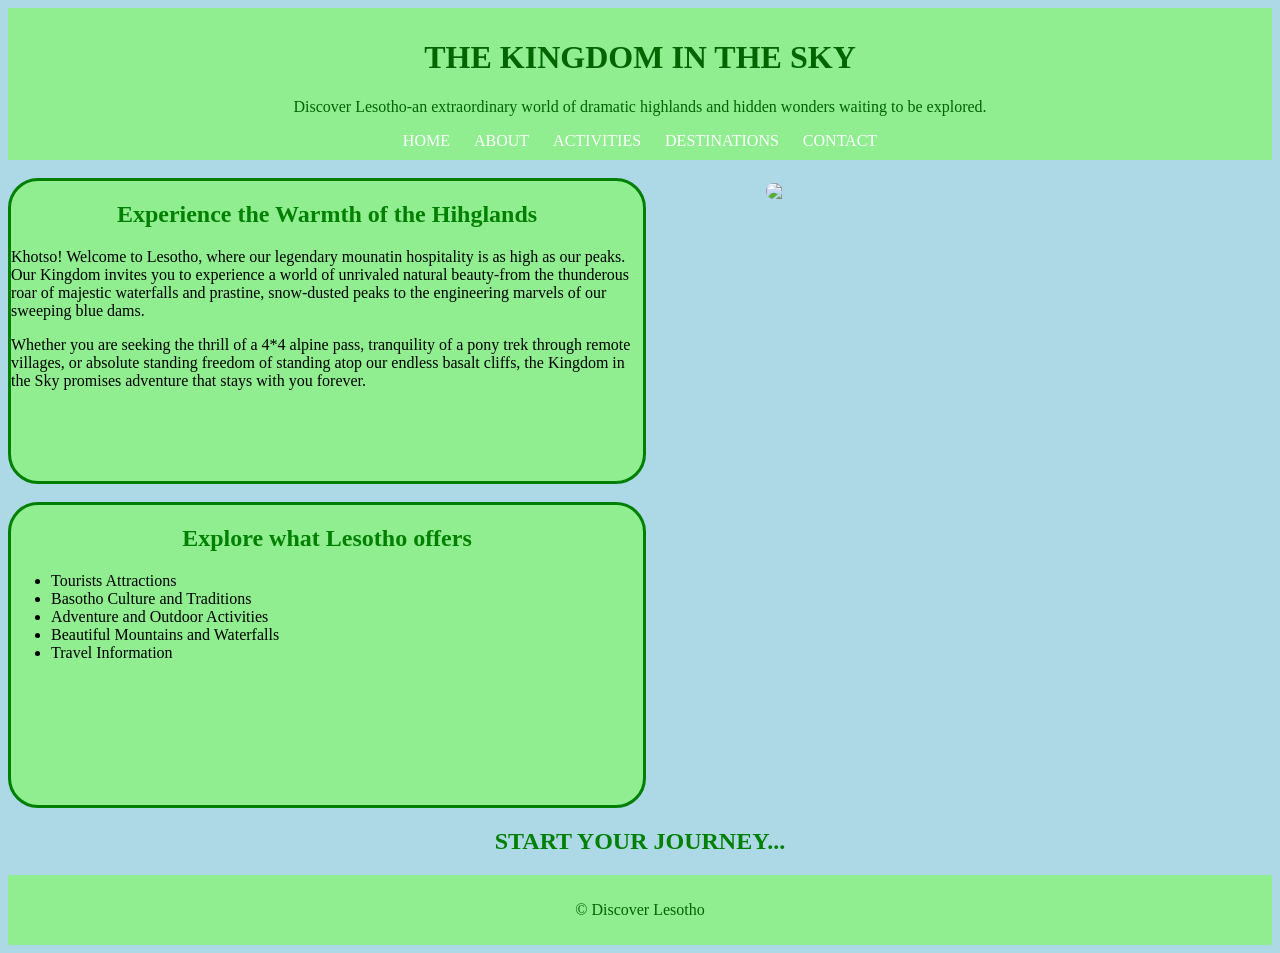
==== index.html @ 47204ad6 "Add files via upload" ====
<!DOCTYPE html>
<html>
<head>
	<meta charset="utf-8">
	<meta name="viewport" content="width=device-width, initial-scale=1">
	<title>TOURISM SITE</title>
	<link rel="stylesheet" href="style.css">
</head>
<body>
	<header>
	<h1>THE KINGDOM IN THE SKY</h1>
	<p>Discover Lesotho-an extraordinary world of dramatic highlands and hidden wonders waiting to be explored.</p>

	<nav>
		<a href="index.html">HOME</a>
		<a href="about.html">ABOUT</a>
		<a href="services.html">ACTIVITIES</a>
		<a href="gallery.html">DESTINATIONS</a>
		<a href="contact.html">CONTACT</a>
	</nav>
</header><br>

<main class="containe">

	<section class="mysec" id="div">
	<h2>Experience the Warmth of the Hihglands</h2>
	<p>Khotso! Welcome to Lesotho, where our legendary mounatin hospitality is as high as our peaks. Our Kingdom invites you to experience a world of unrivaled natural beauty-from the thunderous roar of majestic waterfalls and prastine, snow-dusted peaks to the engineering marvels of our sweeping blue dams.</p>

	<p>Whether you are seeking the thrill of a 4*4 alpine pass, tranquility of a pony trek through remote villages, or absolute standing freedom of standing atop our endless basalt cliffs, the Kingdom in the Sky promises adventure that stays with you forever.</p>
	
</section><br>

	<section class="mysec" id="div">

	<h2>Explore what Lesotho offers</h2>

	<ul>
		<li>Tourists Attractions</li>
		<li>Basotho Culture and Traditions</li>
		<li>Adventure and Outdoor Activities</li>
		<li>Beautiful Mountains and Waterfalls</li>
		<li>Travel Information</li>
	</ul>
	</section>
	</main>

	<div class="picture">
	<img src="Images/IMG_b.jpg" class="pic">	
	</div>
    
 	

<h2>START YOUR JOURNEY...</h2>
	
</body>
<footer><p>&copy Discover Lesotho</footer>
</html>
---- style.css ----
body{
    background-color: lightblue;
}

nav a {
    color: white;
    text-decoration: none;
    margin: 10px;
}

nav a:hover {
    color: green;
}

header {
    background-color: lightgreen;
    color: darkgreen;
    text-align: center;
    padding: 10px;
}

h2 {
    color: green;
    text-align: center;
}

footer{
    background-color: lightgreen;
    text-align: center;
    padding: 10px;
    color: darkgreen;
}

section{
    border: 3px solid green;
    background-color: lightgreen;
    width: 50%;
    overflow: hidden;
    border-radius: 10px;
    
    }

    
}
.container{
    display: flex;
    gap: 10px;
    flex-wrap: ;
}
.content-box{
     flex-wrap: wrap;
     border-radius: 20px;
     
}

#div{
    width: 50%;
    height: 300px;
    border-radius: 30px;
}

#fast{
    width: 100%;
    height: 200px;
    border-radius: 50px;
}

    .pic{
    display:circle;    
    border-radius:28px;
    float: right;
    margin-left:-100px;
    margin-top:-625px;
    width: 40%;
}

.gallery-img{
    height: 10000%;
}

.form-container {
    display: flex;
    justify-content: center;
    align-items: flex-start;
    gap: 30px;
    padding: 30px;
}

.form-box {
    background-color: white;
    width: 50%;
    padding: 20px;
    border: 2px solid;
    border-radius: 10px;
}

.form-group {
    display: flex;
    flex-direction: column;
    margin-bottom: 15px;
}

.form-group label{
    margin-bottom: 5px;
}
.mysec img{
    width: 50%;
    height:50%;
}


#bookingForm{
    width: 50%;
    height: 100%;
}
@media screen and (max-width: 800px){
    .form-container{
        flex-direction: column;
    }

    .form-box{
        width: 200px;
        box-sizing: border-box;
    }
}
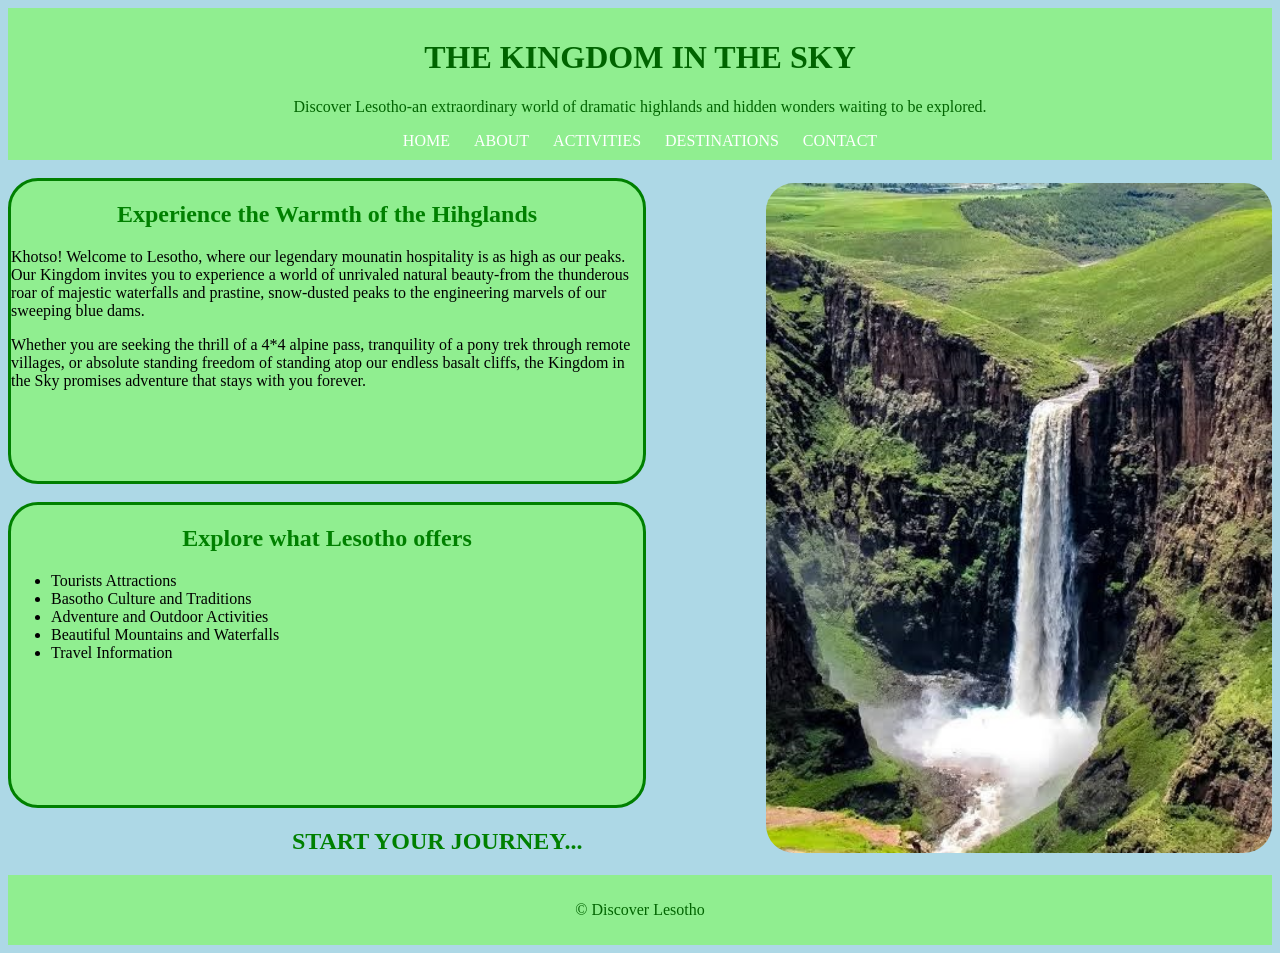
==== commit 8d3953db: "Update index.html" ====
--- a/index.html
+++ b/index.html
@@ -45,7 +45,7 @@
 	</main>
 
 	<div class="picture">
-	<img src="Images/IMG_b.jpg" class="pic">	
+	<img src="IMG_b.jpg" class="pic">	
 	</div>
     
  	
@@ -54,4 +54,4 @@
 	
 </body>
 <footer><p>&copy Discover Lesotho</footer>
-</html>+</html>
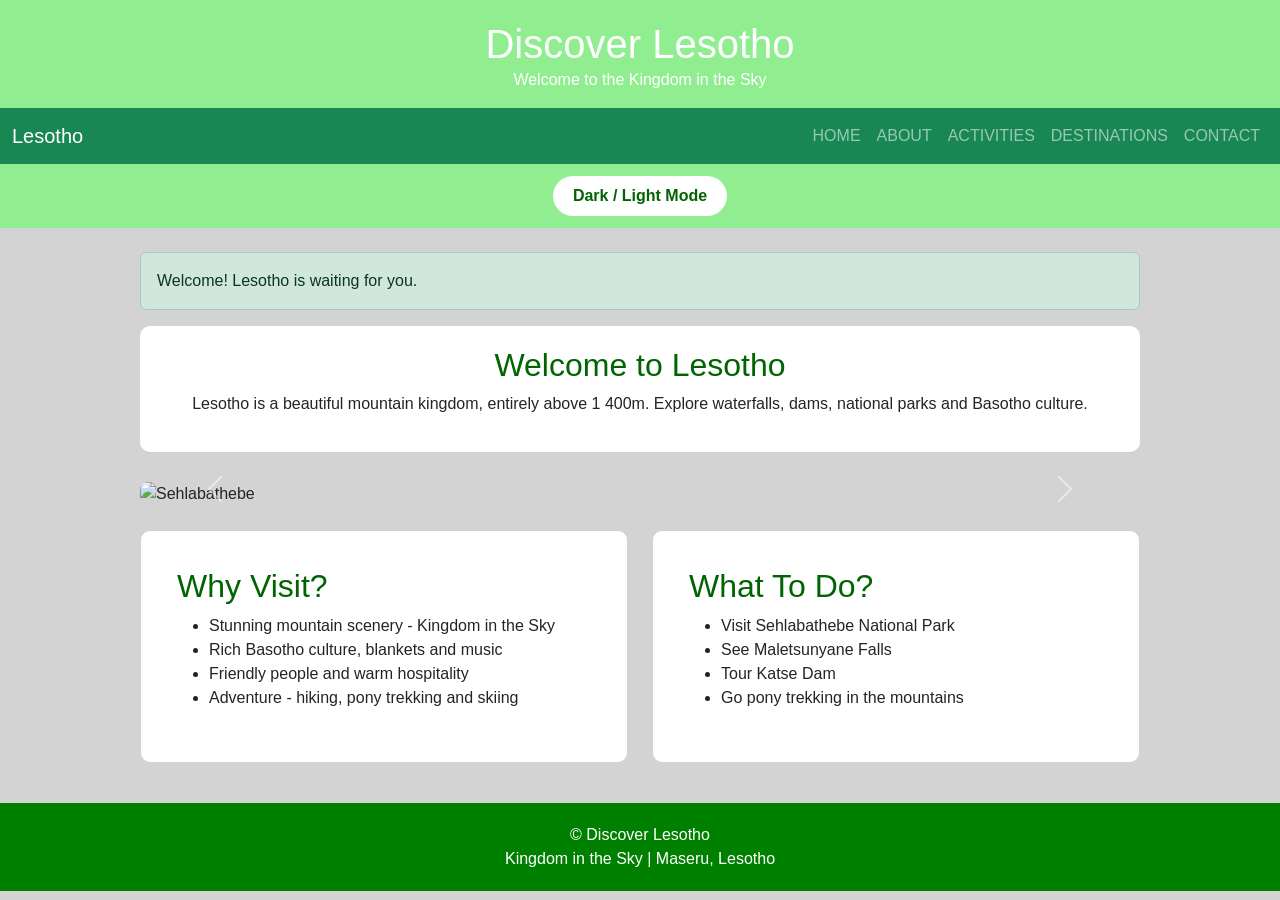
==== commit 6f377564: "Add files via upload" ====
--- a/index.html
+++ b/index.html
@@ -1,57 +1,89 @@
 <!DOCTYPE html>
 <html>
 <head>
-	<meta charset="utf-8">
-	<meta name="viewport" content="width=device-width, initial-scale=1">
-	<title>TOURISM SITE</title>
-	<link rel="stylesheet" href="style.css">
+    <meta charset="utf-8">
+    <meta name="viewport" content="width=device-width, initial-scale=1">
+    <title>Discover Lesotho - Home</title>
+    <link href="https://cdn.jsdelivr.net/npm/bootstrap@5.3.8/dist/css/bootstrap.min.css" rel="stylesheet">
+    <script src="https://cdn.jsdelivr.net/npm/bootstrap@5.3.8/dist/js/bootstrap.bundle.min.js"></script>
+    <link rel="stylesheet" href="style.css">
 </head>
 <body>
-	<header>
-	<h1>THE KINGDOM IN THE SKY</h1>
-	<p>Discover Lesotho-an extraordinary world of dramatic highlands and hidden wonders waiting to be explored.</p>
 
-	<nav>
-		<a href="index.html">HOME</a>
-		<a href="about.html">ABOUT</a>
-		<a href="services.html">ACTIVITIES</a>
-		<a href="gallery.html">DESTINATIONS</a>
-		<a href="contact.html">CONTACT</a>
-	</nav>
-</header><br>
+<header>
+    <h1>Discover Lesotho</h1>
+    <p>Welcome to the Kingdom in the Sky</p>
+    <p id="welcomeBack"></p>
+    <nav class="navbar navbar-expand-sm navbar-dark bg-success">
+        <div class="container-fluid">
+            <a class="navbar-brand" href="index.html">Lesotho</a>
+            <div class="navbar-nav">
+                <a class="nav-link" href="index.html">HOME</a>
+                <a class="nav-link" href="about.html">ABOUT</a>
+                <a class="nav-link" href="services.html">ACTIVITIES</a>
+                <a class="nav-link" href="gallery.html">DESTINATIONS</a>
+                <a class="nav-link" href="contact.html">CONTACT</a>
+            </div>
+        </div>
+    </nav>
+    <button class="theme-btn" onclick="changeMode()">Dark / Light Mode</button>
+</header>
 
-<main class="containe">
+<main class="container">
+    <br>
+    <div class="alert alert-success">Welcome! Lesotho is waiting for you.</div>
 
-	<section class="mysec" id="div">
-	<h2>Experience the Warmth of the Hihglands</h2>
-	<p>Khotso! Welcome to Lesotho, where our legendary mounatin hospitality is as high as our peaks. Our Kingdom invites you to experience a world of unrivaled natural beauty-from the thunderous roar of majestic waterfalls and prastine, snow-dusted peaks to the engineering marvels of our sweeping blue dams.</p>
+    <div class="box text-center">
+        <h2>Welcome to Lesotho</h2>
+        <p>Lesotho is a beautiful mountain kingdom, entirely above 1 400m. Explore waterfalls, dams, national parks and Basotho culture.</p>
+    </div>
 
-	<p>Whether you are seeking the thrill of a 4*4 alpine pass, tranquility of a pony trek through remote villages, or absolute standing freedom of standing atop our endless basalt cliffs, the Kingdom in the Sky promises adventure that stays with you forever.</p>
-	
-</section><br>
+    <div id="mySlide" class="carousel slide" data-bs-ride="carousel">
+        <div class="carousel-inner">
+            <div class="carousel-item active"><img class="pic" src="Images/sehla.jpg" style="height:280px" alt="Sehlabathebe"></div>
+            <div class="carousel-item"><img class="pic" src="Images/mal.jpg" style="height:280px" alt="Maletsunyane"></div>
+            <div class="carousel-item"><img class="pic" src="Images/katse.jpg" style="height:280px" alt="Katse Dam"></div>
+        </div>
+        <button class="carousel-control-prev" data-bs-target="#mySlide" data-bs-slide="prev"><span class="carousel-control-prev-icon"></span></button>
+        <button class="carousel-control-next" data-bs-target="#mySlide" data-bs-slide="next"><span class="carousel-control-next-icon"></span></button>
+    </div>
+    <br>
 
-	<section class="mysec" id="div">
+    <div class="row">
+        <div class="col-sm-6">
+            <div class="card box">
+                <div class="card-body">
+                    <h2 class="card-title">Why Visit?</h2>
+                    <ul>
+                        <li>Stunning mountain scenery - Kingdom in the Sky</li>
+                        <li>Rich Basotho culture, blankets and music</li>
+                        <li>Friendly people and warm hospitality</li>
+                        <li>Adventure - hiking, pony trekking and skiing</li>
+                    </ul>
+                </div>
+            </div>
+        </div>
+        <div class="col-sm-6">
+            <div class="card box">
+                <div class="card-body">
+                    <h2 class="card-title">What To Do?</h2>
+                    <ul>
+                        <li>Visit Sehlabathebe National Park</li>
+                        <li>See Maletsunyane Falls</li>
+                        <li>Tour Katse Dam</li>
+                        <li>Go pony trekking in the mountains</li>
+                    </ul>
+                </div>
+            </div>
+        </div>
+    </div>
+</main>
 
-	<h2>Explore what Lesotho offers</h2>
+<footer>
+    <p>&copy; Discover Lesotho</p>
+    <p>Kingdom in the Sky | Maseru, Lesotho</p>
+</footer>
 
-	<ul>
-		<li>Tourists Attractions</li>
-		<li>Basotho Culture and Traditions</li>
-		<li>Adventure and Outdoor Activities</li>
-		<li>Beautiful Mountains and Waterfalls</li>
-		<li>Travel Information</li>
-	</ul>
-	</section>
-	</main>
-
-	<div class="picture">
-	<img src="IMG_b.jpg" class="pic">	
-	</div>
-    
- 	
-
-<h2>START YOUR JOURNEY...</h2>
-	
+<script src="script.js"></script>
 </body>
-<footer><p>&copy Discover Lesotho</footer>
-</html>
+</html>
--- a/style.css
+++ b/style.css
@@ -1,125 +1,172 @@
-body{
-    background-color: lightblue;
-}
-
-nav a {
-    color: white;
-    text-decoration: none;
-    margin: 10px;
-}
-
-nav a:hover {
-    color: green;
+body {
+    background: lightgrey;
+    font-family: Arial;
+    margin: 0;
 }
 
 header {
-    background-color: lightgreen;
-    color: darkgreen;
+    background: lightgreen;
     text-align: center;
-    padding: 10px;
+    padding-top: 20px;
 }
 
-h2 {
-    color: green;
-    text-align: center;
+header h1 {
+    color: white;
+    margin: 0;
 }
 
-footer{
-    background-color: lightgreen;
-    text-align: center;
-    padding: 10px;
+header p {
+    color: white;
+}
+
+/* SECTIONS FILL 80% OF SCREEN */
+.container {
+    width: 80%;
+    max-width: 1100px;
+    margin: 0 auto;
+}
+
+.box {
+    background: white;
+    padding: 20px;
+    border-radius: 10px;
+    margin-bottom: 20px;
+    width: 100%;
+}
+
+.box h2 {
     color: darkgreen;
 }
 
-section{
-    border: 3px solid green;
-    background-color: lightgreen;
-    width: 50%;
-    overflow: hidden;
-    border-radius: 10px;
-    
-    }
-
-    
-}
-.container{
-    display: flex;
-    gap: 10px;
-    flex-wrap: ;
-}
-.content-box{
-     flex-wrap: wrap;
-     border-radius: 20px;
-     
+.pic {
+    width: 100%;
+    height: 200px;
+    border-radius: 8px;
+    margin-top: 10px;
 }
 
-#div{
-    width: 50%;
-    height: 300px;
-    border-radius: 30px;
+.caption {
+    text-align: center;
+    color: grey;
+    font-size: 14px;
 }
 
-#fast{
+.field {
     width: 100%;
-    height: 200px;
-    border-radius: 50px;
+    padding: 10px;
+    border: 1px solid grey;
+    border-radius: 5px;
+    margin-bottom: 10px;
 }
 
-    .pic{
-    display:circle;    
-    border-radius:28px;
-    float: right;
-    margin-left:-100px;
-    margin-top:-625px;
-    width: 40%;
+.btn {
+    background: green;
+    color: white;
+    padding: 12px;
+    width: 100%;
+    border: none;
+    border-radius: 5px;
+    font-weight: bold;
 }
 
-.gallery-img{
-    height: 10000%;
+.theme-btn {
+    background: white;
+    color: darkgreen;
+    padding: 8px 20px;
+    border: none;
+    border-radius: 20px;
+    font-weight: bold;
+    margin: 12px;
 }
 
-.form-container {
-    display: flex;
-    justify-content: center;
-    align-items: flex-start;
-    gap: 30px;
-    padding: 30px;
+/* FOOTER */
+footer {
+    background: green;
+    color: white;
+    text-align: center;
+    padding: 20px;
+    margin-top: 20px;
 }
 
-.form-box {
-    background-color: white;
-    width: 50%;
-    padding: 20px;
-    border: 2px solid;
-    border-radius: 10px;
+footer p {
+    color: white;
+    margin: 0;
 }
 
-.form-group {
-    display: flex;
-    flex-direction: column;
-    margin-bottom: 15px;
+.error {
+    color: red;
+    font-size: 14px;
 }
 
-.form-group label{
-    margin-bottom: 5px;
-}
-.mysec img{
-    width: 50%;
-    height:50%;
+/* DARK MODE */
+body.dark {
+    background: black;
+    color: white;
 }
 
+body.dark .box {
+    background: darkgrey;
+    color: white;
+}
 
-#bookingForm{
-    width: 50%;
-    height: 100%;
+body.dark header {
+    background: darkgreen;
 }
-@media screen and (max-width: 800px){
-    .form-container{
-        flex-direction: column;
+
+/* MEDIA QUERIES */
+
+/* PHONE - less than 600px - fill 95% */
+@media (max-width: 600px) {
+    .container {
+        width: 95%;
     }
-
-    .form-box{
-        width: 200px;
-        box-sizing: border-box;
+    header h1 {
+        font-size: 24px;
+    }
+    header p {
+        font-size: 14px;
+    }
+    .box {
+        padding: 12px;
+    }
+    .pic {
+        height: 160px;
+    }
+    nav a {
+        display: block;
+        padding: 10px;
+    }
+    .theme-btn {
+        width: 90%;
+    }
+    footer {
+        font-size: 14px;
     }
 }
+
+/* TABLET - 601px to 900px - fill 85% */
+@media (min-width: 601px) and (max-width: 900px) {
+    .container {
+        width: 85%;
+    }
+    header h1 {
+        font-size: 32px;
+    }
+    .pic {
+        height: 180px;
+    }
+    .box {
+        padding: 15px;
+    }
+}
+
+/* LAPTOP - more than 901px - fill 80% */
+@media (min-width: 901px) {
+    .container {
+        width: 80%;
+        max-width: 1100px;
+    }
+    .pic {
+        height: 220px;
+    }
+}
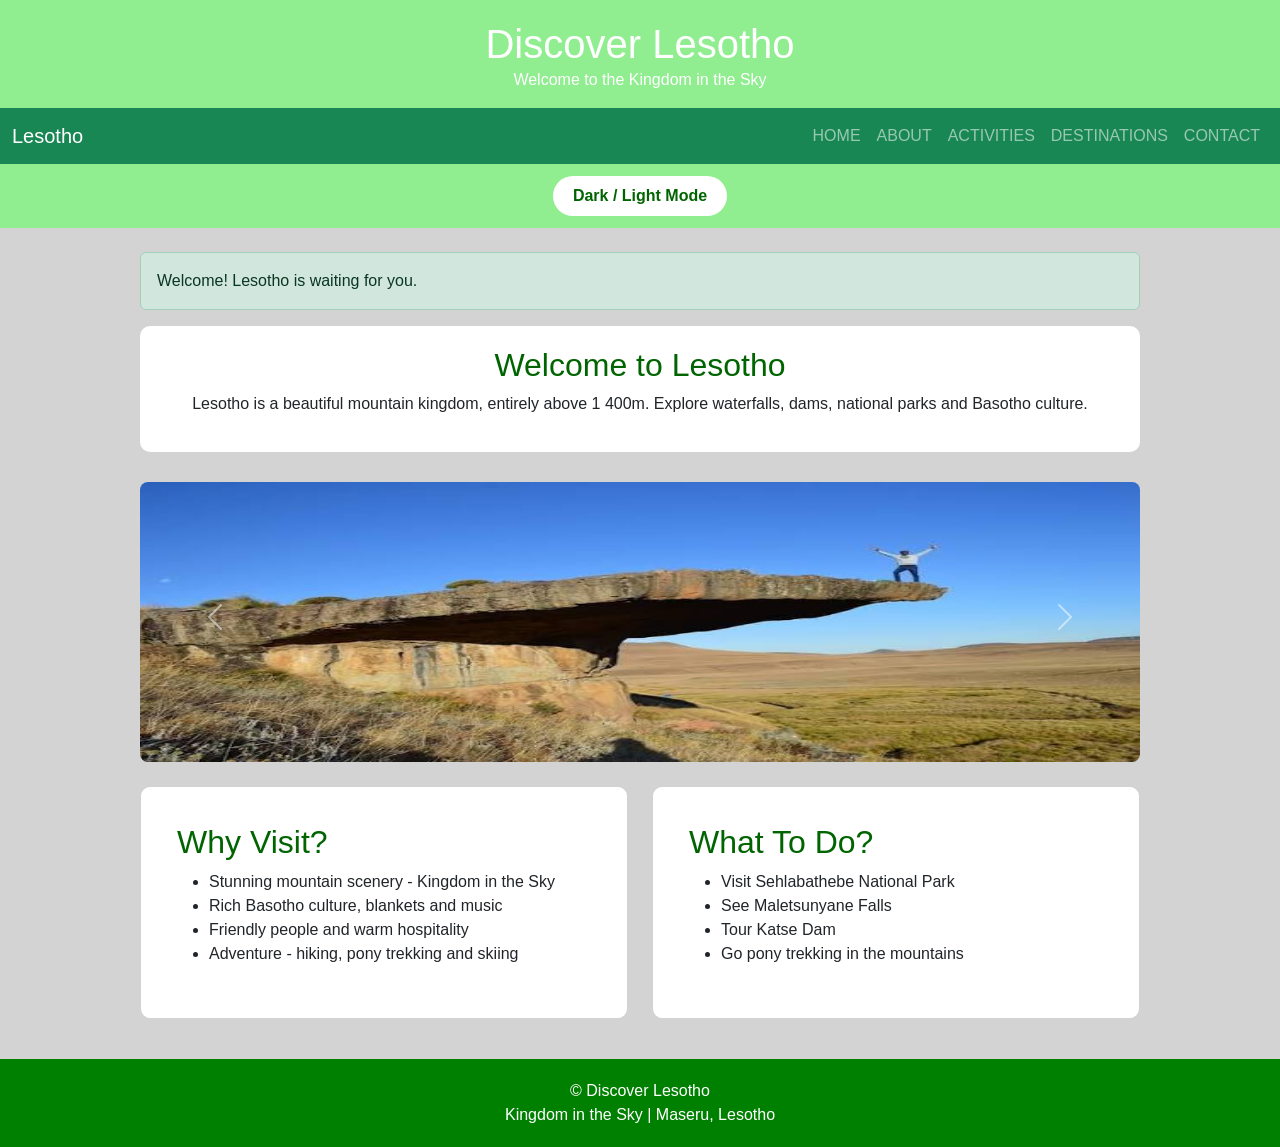
==== commit 72028196: "Update index.html" ====
--- a/index.html
+++ b/index.html
@@ -40,9 +40,9 @@
 
     <div id="mySlide" class="carousel slide" data-bs-ride="carousel">
         <div class="carousel-inner">
-            <div class="carousel-item active"><img class="pic" src="Images/sehla.jpg" style="height:280px" alt="Sehlabathebe"></div>
-            <div class="carousel-item"><img class="pic" src="Images/mal.jpg" style="height:280px" alt="Maletsunyane"></div>
-            <div class="carousel-item"><img class="pic" src="Images/katse.jpg" style="height:280px" alt="Katse Dam"></div>
+            <div class="carousel-item active"><img class="pic" src="sehla.jpg" style="height:280px" alt="Sehlabathebe"></div>
+            <div class="carousel-item"><img class="pic" src="mal.jpg" style="height:280px" alt="Maletsunyane"></div>
+            <div class="carousel-item"><img class="pic" src="katse.jpg" style="height:280px" alt="Katse Dam"></div>
         </div>
         <button class="carousel-control-prev" data-bs-target="#mySlide" data-bs-slide="prev"><span class="carousel-control-prev-icon"></span></button>
         <button class="carousel-control-next" data-bs-target="#mySlide" data-bs-slide="next"><span class="carousel-control-next-icon"></span></button>
@@ -86,4 +86,4 @@
 
 <script src="script.js"></script>
 </body>
-</html>+</html>
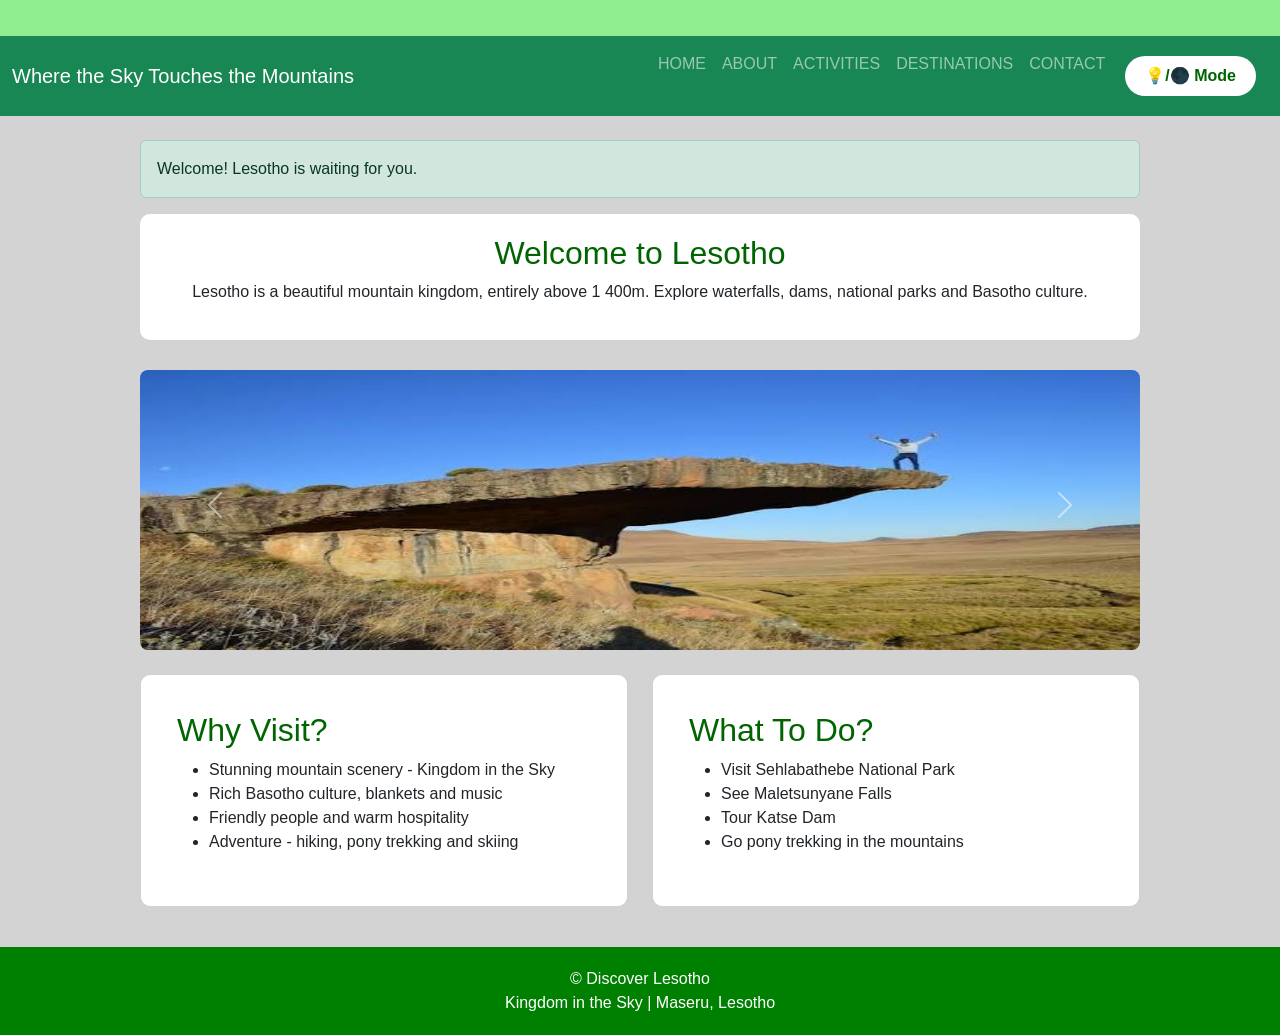
==== commit 0c04b547: "Update index.html" ====
--- a/index.html
+++ b/index.html
@@ -1,6 +1,6 @@
 <!DOCTYPE html>
 <html>
-<head>
+    <head>
     <meta charset="utf-8">
     <meta name="viewport" content="width=device-width, initial-scale=1">
     <title>Discover Lesotho - Home</title>
@@ -11,22 +11,20 @@
 <body>
 
 <header>
-    <h1>Discover Lesotho</h1>
-    <p>Welcome to the Kingdom in the Sky</p>
     <p id="welcomeBack"></p>
     <nav class="navbar navbar-expand-sm navbar-dark bg-success">
         <div class="container-fluid">
-            <a class="navbar-brand" href="index.html">Lesotho</a>
+            <h1 class="navbar-brand">Where the Sky Touches the Mountains </h1>
             <div class="navbar-nav">
                 <a class="nav-link" href="index.html">HOME</a>
                 <a class="nav-link" href="about.html">ABOUT</a>
                 <a class="nav-link" href="services.html">ACTIVITIES</a>
                 <a class="nav-link" href="gallery.html">DESTINATIONS</a>
                 <a class="nav-link" href="contact.html">CONTACT</a>
+                <button class="theme-btn" onclick="changeMode()">💡/🌑 Mode</button>
             </div>
         </div>
     </nav>
-    <button class="theme-btn" onclick="changeMode()">Dark / Light Mode</button>
 </header>
 
 <main class="container">
--- a/style.css
+++ b/style.css
@@ -19,7 +19,6 @@
     color: white;
 }
 
-/* SECTIONS FILL 80% OF SCREEN */
 .container {
     width: 80%;
     max-width: 1100px;
@@ -79,7 +78,6 @@
     margin: 12px;
 }
 
-/* FOOTER */
 footer {
     background: green;
     color: white;
@@ -98,7 +96,6 @@
     font-size: 14px;
 }
 
-/* DARK MODE */
 body.dark {
     background: black;
     color: white;
@@ -113,9 +110,6 @@
     background: darkgreen;
 }
 
-/* MEDIA QUERIES */
-
-/* PHONE - less than 600px - fill 95% */
 @media (max-width: 600px) {
     .container {
         width: 95%;
@@ -144,7 +138,6 @@
     }
 }
 
-/* TABLET - 601px to 900px - fill 85% */
 @media (min-width: 601px) and (max-width: 900px) {
     .container {
         width: 85%;
@@ -160,7 +153,6 @@
     }
 }
 
-/* LAPTOP - more than 901px - fill 80% */
 @media (min-width: 901px) {
     .container {
         width: 80%;
@@ -169,4 +161,4 @@
     .pic {
         height: 220px;
     }
-}+}
